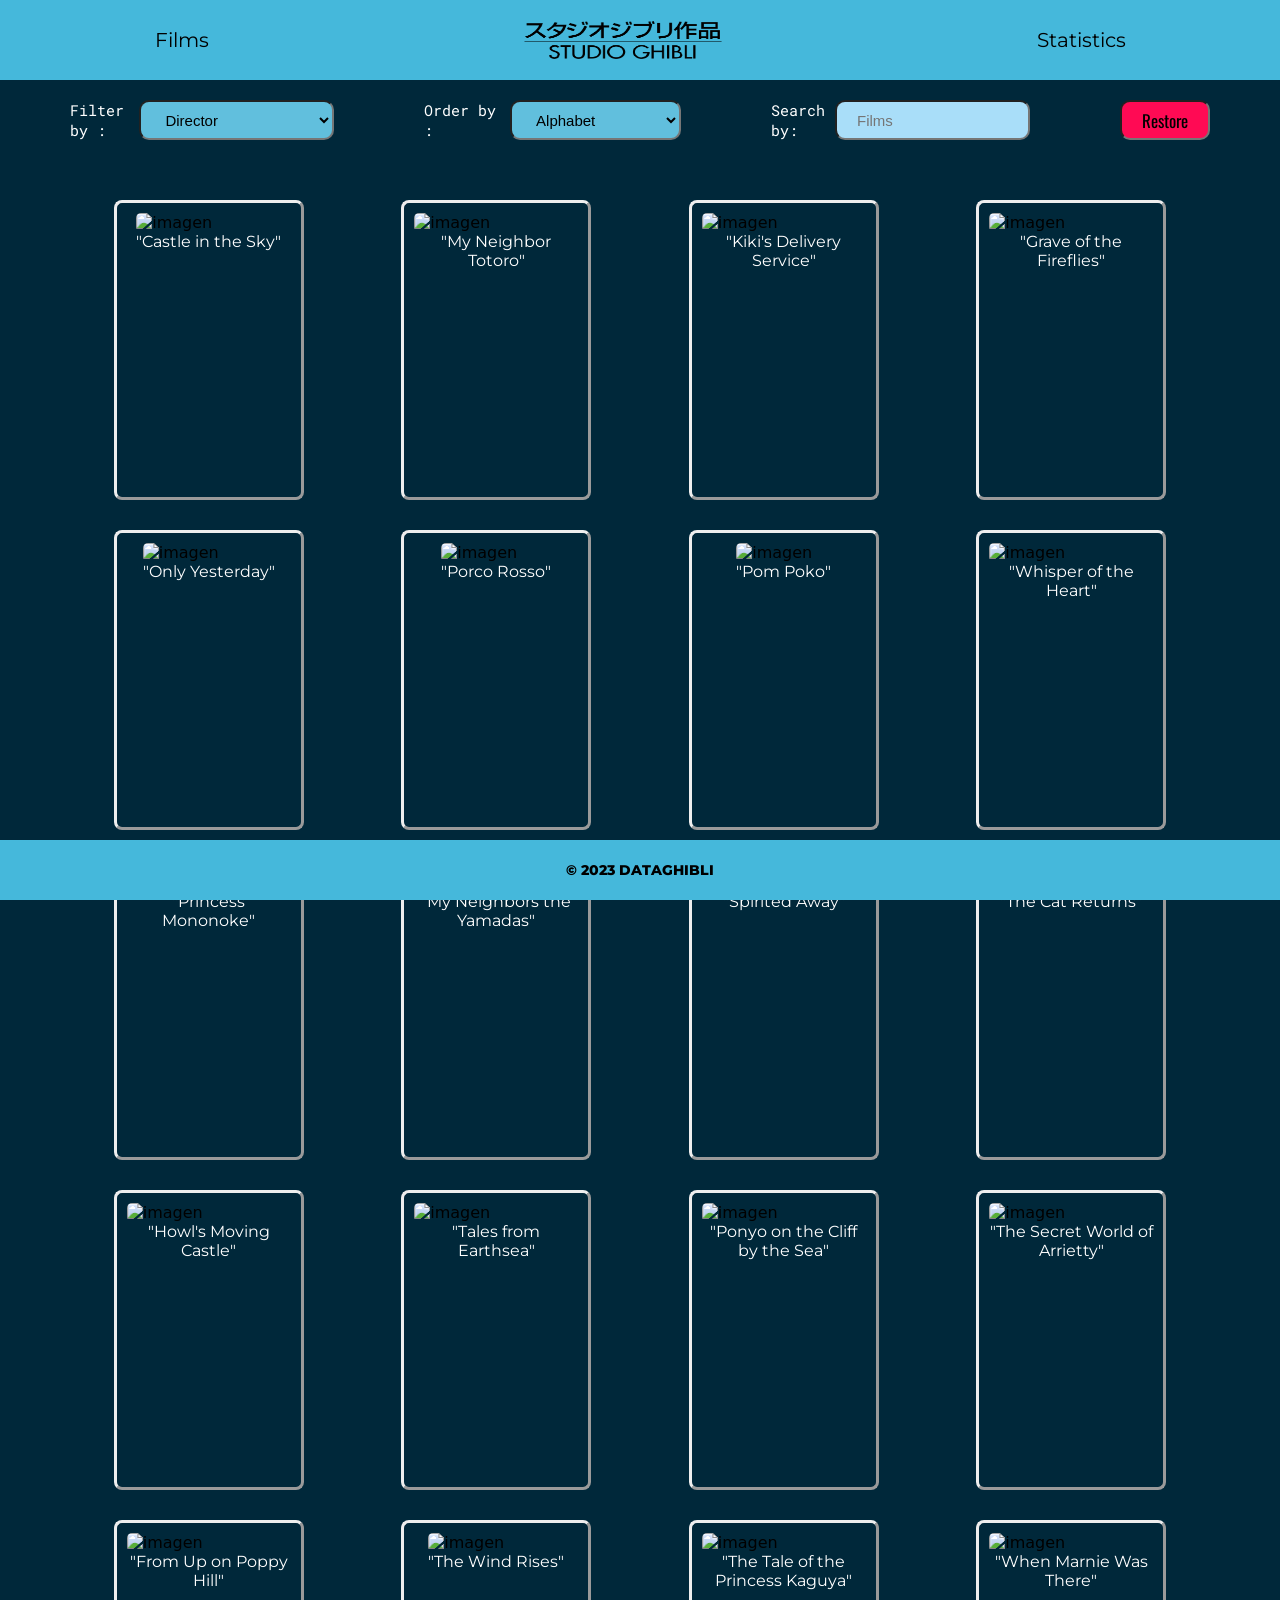
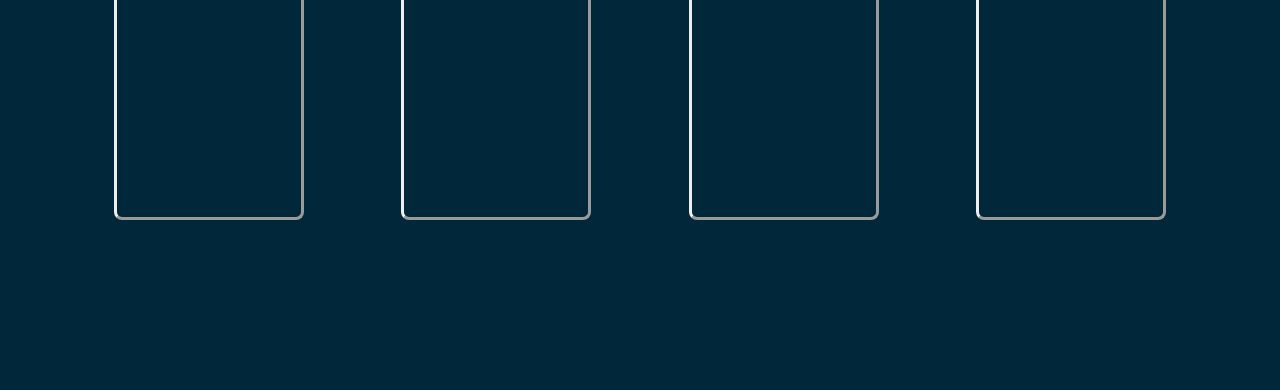
==== index.html @ 406c64b7 "Updates" ====
<!DOCTYPE html>
<html lang="es">
  <head>
    <meta charset="utf-8" />
    <meta name="viewport" content="width=device-width, initial-scale=1.0" />
    <title>Studio Ghibli</title>
    <link rel="stylesheet" href="style.css" />
    <link rel="preconnect" href="https://fonts.googleapis.com" />
    <link rel="preconnect" href="https://fonts.gstatic.com" crossorigin />
    <link
      href="https://fonts.googleapis.com/css2?family=Bree+Serif&family=Montserrat:wght@600&family=Oswald:wght@300&family=Roboto+Mono&display=swap"
      rel="stylesheet"
    />
  </head>
  <body>
    <header class="banner-one" id="banner-one">
      <nav class="banner-one-content container">
        <a href="index.html#filmsGhibli" class="nav-text">Films</a>
        <img src="./img/logo.png" alt="logo1" class="img-logo1" />
        <a href="stadistics.html" class="nav-text">Statistics</a>
      </nav>
    </header>
    <main class="banner-two" id="banner-two">
      <section class="banner-two-content container">
        <article class="buttons-model">
          <article class="buttons-design">
            <p class="text-buttons">Filter by :</p>
            <select class="select-buttons" id="buttons-filter">
              <option value="">Director</option>
            </select>
          </article>
          <article class="buttons-design">
            <p class="text-buttons">Order by :</p>
            <select class="select-buttons" id="buttons-order">
              <option value="">Alphabet</option>
              <option value="a-z">A - Z</option>
              <option value="z-a">Z - A</option>
            </select>
          </article>
          <article class="buttons-design">
            <p class="text-buttons">Search by:</p>
            <input
              type="search"
              placeholder="Films"
              class="select-buttons plusOne"
              id="buttons-search"
            />
          </article>
          <input
            type="button"
            class="select-buttons plusTwo"
            id="buttons-restore"
            value="Restore"
          />
        </article>
        <section class="cards-model" id="cards-model"></section>
      </section>
    </main>
    <footer class="information">
      <article class="disclaimer">
        <p class="text-disclaimer">© 2023 DATAGHIBLI</p>
      </article>
    </footer>
    <div id="root"></div>
    <script src="main.js" type="module"></script>
  </body>
</html>
---- style.css ----
* {
  box-sizing: border-box;
  margin: 0;
}
body {
  background: #00283a;
  color: #000000;
  font-size: 16px;
  font-family: ui-sans-serif, system-ui, -apple-system, BlinkMacSystemFont,
    Segoe UI, Roboto, Helvetica Neue, Arial, Noto Sans, sans-serif,
    "Apple Color Emoji", "Segoe UI Emoji", Segoe UI Symbol, "Noto Color Emoji";
}
.banner-one-content {
  width: 100%;
  height: 80px;
  display: flex;
  justify-content: space-around;
  align-items: center;
  background: #45b8db;
  position: fixed;
  top: 0;
}
.container {
  margin: auto;
}
.img-logo1 {
  width: 210px;
  height: 50px;
}
.nav-text {
  color: #000000;
  text-decoration: none;
  font-size: 20px;
  font-family: "Montserrat", sans-serif;
}
.nav-text:hover {
  color: #ffffff;
}
.banner-two {
  background: #00283a;
}
.banner-two-content {
  width: 100%;
  height: 100%;
  padding: 70px;
  padding-top: 100px;
}
.buttons-model {
  display: flex;
  justify-content: center;
  gap: 90px;
  padding-bottom: 50px;
}
.buttons-design {
  display: flex;
  gap: 10px;
  font-size: 20px;
}
.text-buttons {
  display: flex;
  justify-content: center;
  align-items: center;
  color: #ffffff;
  font-family: "Roboto Mono", monospace;
  font-size: 15px;
}
.select-buttons {
  width: 195px;
  height: 40px;
  background: #76dfffd3;
  color: #000000;
  border-radius: 10px;
  border-style: inset;
  border-width: 2px;
  border-image: initial;
  font-size: 15px;
  padding: 0 20px;
  cursor: pointer;
}
.plusOne {
  background: #a9def9;
  color: #000000;
}
.plusTwo {
  background: #ff0a54;
  border: #767676;
  color: #000000;
  border-style: inset;
  border-width: 2px;
  border-image: initial;
  border-radius: 10px;
  width: 90px;
  height: 40px;
  display: flex;
  justify-content: center;
  font-family: "Oswald", sans-serif;
  font-size: 17px;
}
.select-buttons option {
  background: #f5f5f5;
  color: #000000;
  width: 300px;
  font-size: 15px;
  padding: 0 14px;
}
.cards-model {
  display: grid;
  grid-template-columns: repeat(4, 1fr);
  gap: 10px;
  padding-bottom: 90px;
}
.cards-data {
  margin: 10px auto;
  width: 190px;
  height: 300px;
  padding: 10px;
  border-style: outset;
  border-radius: 8px;
  cursor: pointer;
}
.cards-data:hover {
  box-shadow: 6px 6px rgba(0, 0, 0, 0.816);
}
.fig-cards {
  display: flex;
  justify-content: center;
}
.img-cards {
  width: 170px;
  height: 240px;
  border-radius: 5px;
}
.text-films {
  color: #ffffff;
  display: flex;
  justify-content: center;
  align-items: center;
  text-align: center;
  font-family: "Montserrat", sans-serif;
}
.information {
  background: #45b8db;
  color: #000000;
  font-weight: 800;
  width: 100%;
  height: 60px;
  display: flex;
  justify-content: center;
  bottom: 0;
  position: fixed;
}
.disclaimer {
  display: flex;
  justify-content: center;
  text-align: center;
  align-items: center;
}
.text-disclaimer {
  font-size: 14px;
  font-family: "Montserrat", sans-serif;
  width: 900px;
}
.banner-three {
  background: #00283a;
}
.banner-three-content {
  height: 700px;
  padding: 70px;
}
.h1-text {
  font-family: "Roboto Mono", monospace;
  font-size: 18px;
  color: #f5f5f5;
  text-align: center;
  padding-top: 20px;
}
.p-text {
  font-size: 17px;
  font-family: "Montserrat", sans-serif;
  color: #f5f5f5;
  text-align: center;
}
.chart-js {
  width: 500px;
  height: 500px;
  margin: auto;
  font-family: "Bree Serif", serif;
}
@media screen and (max-width: 820px) {
  .banner-two-content {
    padding: 100px 70px;
  }
  .img-logo1 {
    width: 70px;
    height: 25px;
  }
  .nav-text {
    font-size: 15px;
    display: flex;
    justify-content: center;
  }
  .buttons-design {
    flex-wrap: wrap;
    display: flex;
    justify-content: center;
  }
  .text-buttons {
    flex-wrap: wrap;
    justify-content: center;
  }
  .cards-model {
    grid-template-columns: repeat(3, 1fr);
  }
  .buttons-model {
    flex-wrap: wrap;
    gap: 10px;
  }
  .chart-js {
    width: 500px;
    height: 500px;
    margin: 0 50px;
  }
  .p-text {
    margin: 30px;
  }
  .banner-three-content {
    padding: 70px 5px;
  }
}

@media screen and (max-width: 600px) {
  .banner-two-content {
    padding: 100px 70px;
  }
  .img-logo1 {
    width: 70px;
    height: 25px;
  }
  .nav-text {
    font-size: 15px;
    display: flex;
    justify-content: center;
  }
  .buttons-design {
    flex-wrap: wrap;
    display: flex;
    justify-content: center;
  }
  .text-buttons {
    flex-wrap: wrap;
    justify-content: center;
  }
  .cards-model {
    grid-template-columns: repeat(1, 1fr);
  }
  .buttons-model {
    flex-wrap: wrap;
    gap: 10px;
  }
  .chart-js {
    height: 1000px;
    margin: 15px;
  }
  .p-text {
    margin: 30px;
  }
  .banner-three-content {
    padding: 70px 5px;
  }
}
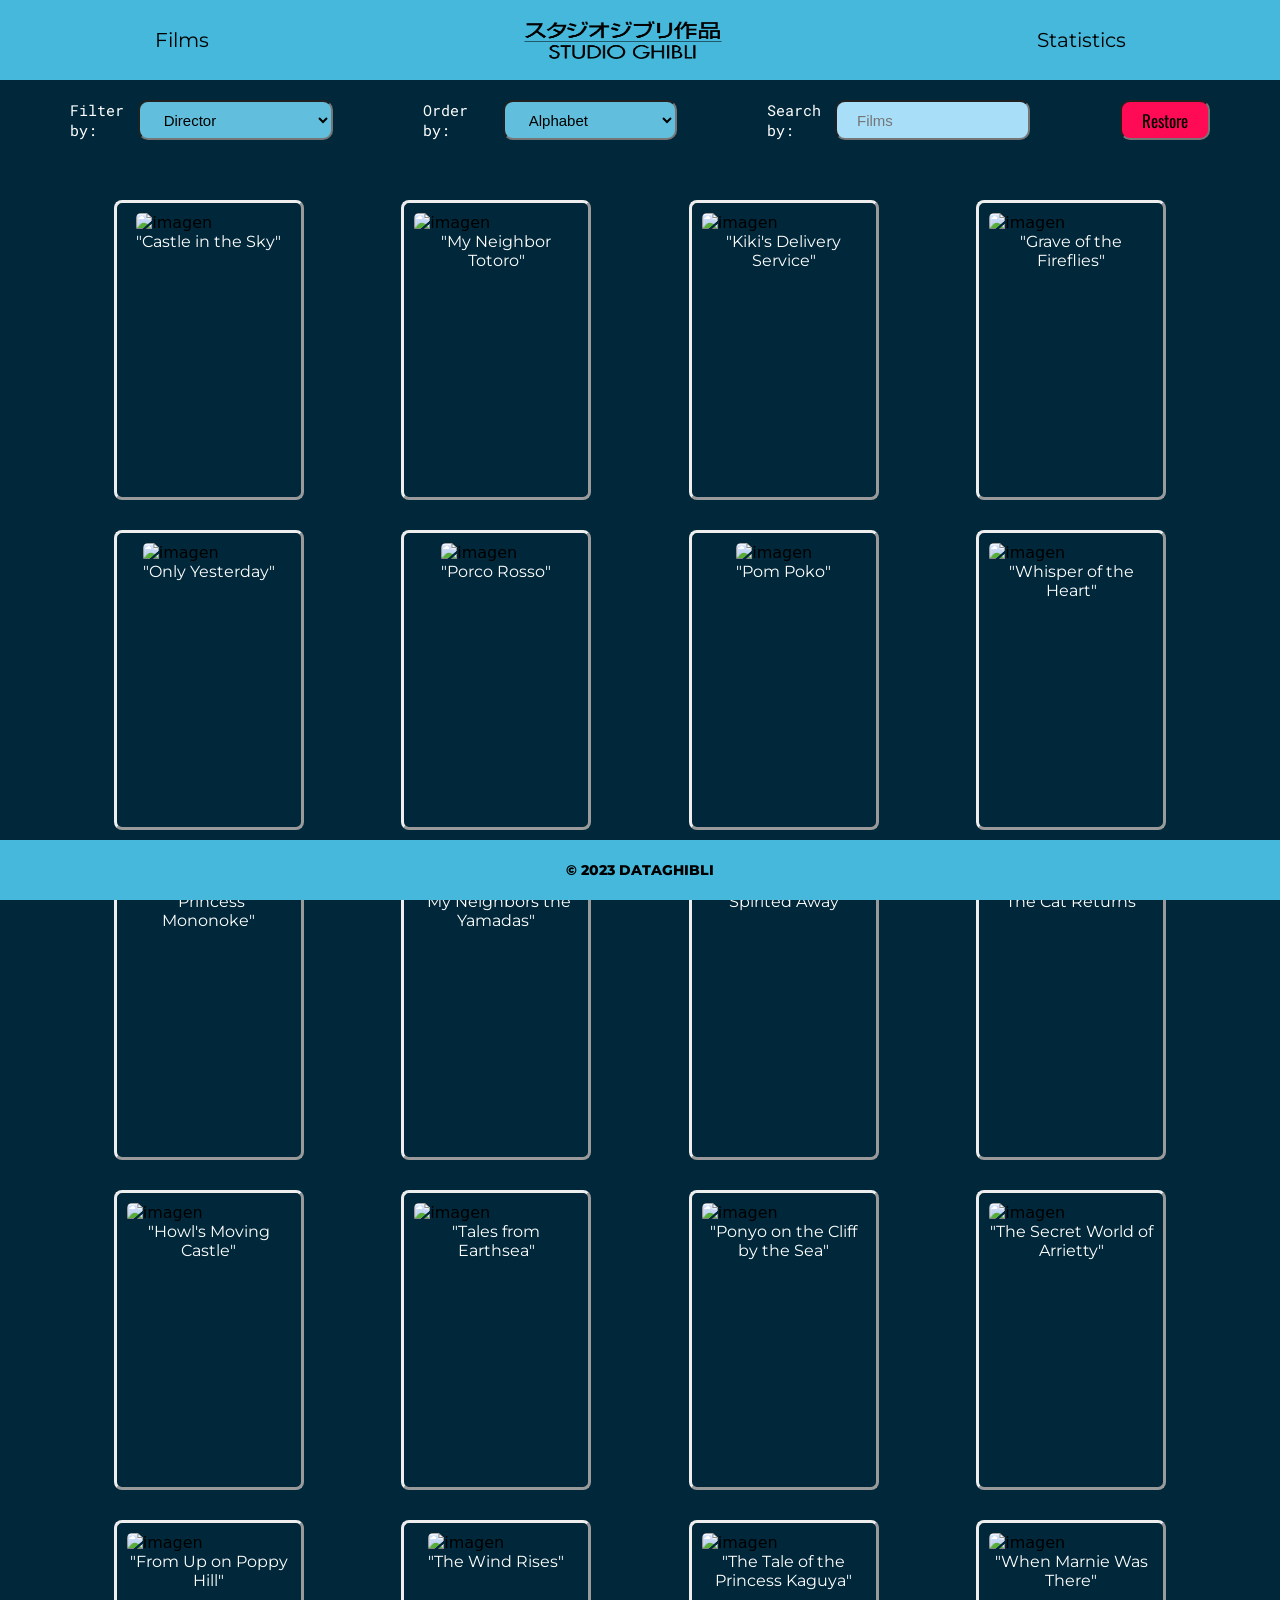
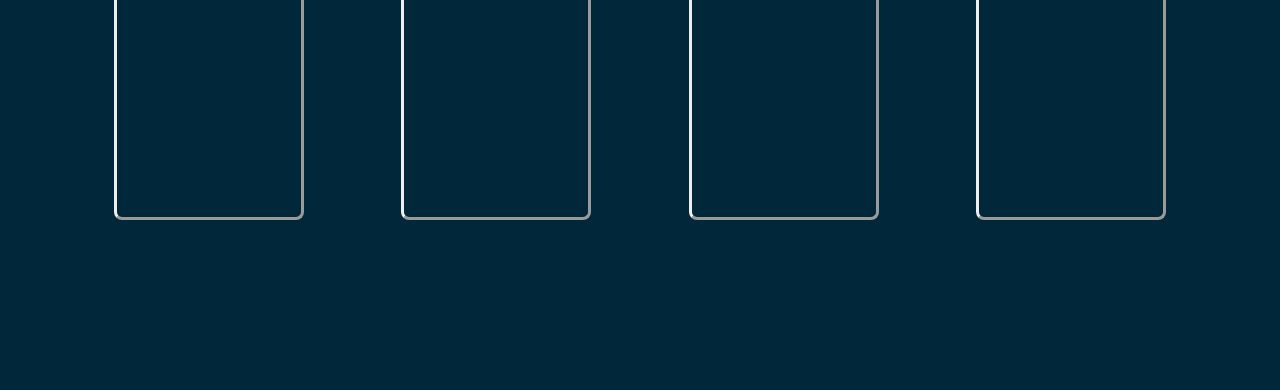
==== commit 4faa007c: "Updates" ====
--- a/index.html
+++ b/index.html
@@ -24,13 +24,13 @@
       <section class="banner-two-content container">
         <article class="buttons-model">
           <article class="buttons-design">
-            <p class="text-buttons">Filter by :</p>
+            <p class="text-buttons">Filter by:</p>
             <select class="select-buttons" id="buttons-filter">
               <option value="">Director</option>
             </select>
           </article>
           <article class="buttons-design">
-            <p class="text-buttons">Order by :</p>
+            <p class="text-buttons">Order by:</p>
             <select class="select-buttons" id="buttons-order">
               <option value="">Alphabet</option>
               <option value="a-z">A - Z</option>
--- a/style.css
+++ b/style.css
@@ -169,7 +169,7 @@
 }
 .h1-text {
   font-family: "Roboto Mono", monospace;
-  font-size: 18px;
+  font-size: 20px;
   color: #f5f5f5;
   text-align: center;
   padding-top: 20px;
